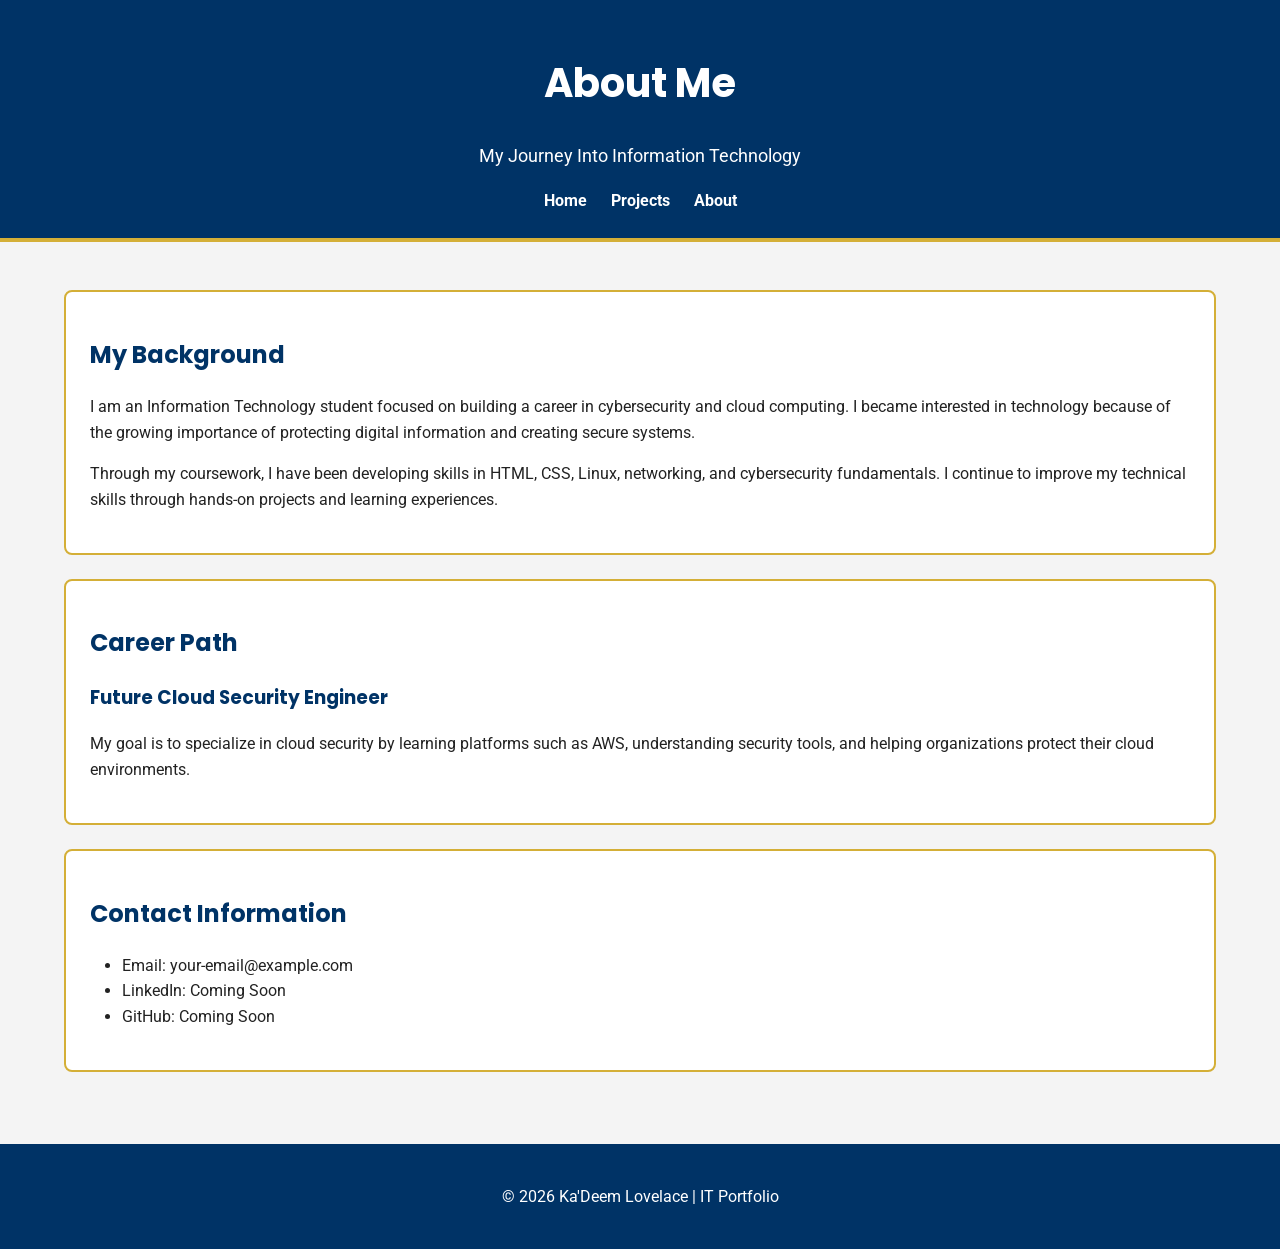
==== about.html @ fbf83b0d "Add files via upload" ====
<!DOCTYPE html>
<html lang="en">

<head>

<meta charset="UTF-8">
<meta name="viewport" content="width=device-width, initial-scale=1.0">

<title>Ka'Deem Lovelace | About</title>

<!-- Google Fonts -->
<link rel="preconnect" href="https://fonts.googleapis.com">
<link rel="preconnect" href="https://fonts.gstatic.com" crossorigin>
<link href="https://fonts.googleapis.com/css2?family=Poppins:wght@600&family=Roboto:wght@400;700&display=swap" rel="stylesheet">

<!-- External CSS -->
<link rel="stylesheet" href="style.css">

</head>


<body>


<header>

<h1>About Me</h1>

<p class="subtitle">
My Journey Into Information Technology
</p>


<nav>

<ul class="nav-links">

<li>
<a href="index.html">Home</a>
</li>

<li>
<a href="projects.html">Projects</a>
</li>

<li>
<a href="about.html">About</a>
</li>

</ul>

</nav>


</header>




<main>


<section class="card">

<h2>My Background</h2>


<p>
I am an Information Technology student focused on building a career in cybersecurity and cloud computing. I became interested in technology because of the growing importance of protecting digital information and creating secure systems.
</p>


<p>
Through my coursework, I have been developing skills in HTML, CSS, Linux, networking, and cybersecurity fundamentals. I continue to improve my technical skills through hands-on projects and learning experiences.
</p>


</section>





<section class="card">


<h2>Career Path</h2>


<article>


<h3>Future Cloud Security Engineer</h3>


<p>
My goal is to specialize in cloud security by learning platforms such as AWS, understanding security tools, and helping organizations protect their cloud environments.
</p>


</article>


</section>





<section class="card">


<h2>Contact Information</h2>


<ul>

<li>
Email: your-email@example.com
</li>

<li>
LinkedIn: Coming Soon
</li>

<li>
GitHub: Coming Soon
</li>

</ul>


</section>



</main>





<footer>

<p>
© 2026 Ka'Deem Lovelace | IT Portfolio
</p>

</footer>



</body>

</html>
---- style.css ----
/* ==========================
General Website Styling
========================== */

* {
box-sizing: border-box;
}


body {

margin: 0;

padding: 0;

background-color: #f4f4f4;

color: #222;

font-family: 'Roboto', sans-serif;

line-height: 1.6;

}


/* ==========================
Headings
========================== */

h1, h2, h3 {

font-family: 'Poppins', sans-serif;

color: #003366;

}


h1 {

font-size: 40px;

}


/* ==========================
Header and Navigation
========================== */

header {

background-color: #003366;

color: white;

padding: 24px;

text-align: center;

border-bottom: 4px solid #d4af37;

}


header h1 {

color: white;

}


.subtitle {

font-size: 18px;

color: #ffffff;

}



nav ul {

list-style: none;

padding: 0;

margin: 16px 0 0;

display: flex;

justify-content: center;

gap: 24px;

}



nav a {

color: white;

text-decoration: none;

font-weight: bold;

}



nav a:hover {

color: #d4af37;

}



/* ==========================
Main Layout
========================== */

main {

max-width: 1200px;

margin: auto;

padding: 24px;

}



section {

background-color: white;

padding: 24px;

margin: 24px 0;

border: 2px solid #003366;

border-radius: 8px;

}



#hero {

text-align: center;

}



/* ==========================
Image Styling
========================== */

.profile-image {

width: 250px;

max-width: 100%;

border-radius: 50%;

border: 4px solid #d4af37;

margin: 16px;

}



/* ==========================
Cards and Box Model
========================== */

.card {

padding: 24px;

margin: 24px 0;

border: 2px solid #d4af37;

background-color: white;

}



.project-container {

display: flex;

gap: 24px;

flex-wrap: wrap;

}



.project-card {

flex: 1;

min-width: 250px;

padding: 24px;

margin: 8px;

border: 2px solid #003366;

background-color: #ffffff;

}



/* ==========================
Lists
========================== */

ul, ol {

padding-left: 32px;

}



/* ==========================
Footer
========================== */

footer {

background-color: #003366;

color: white;

text-align: center;

padding: 24px;

margin-top: 24px;

}



/* ==========================
Tablet Layout
768px
========================== */

@media (max-width: 768px) {


nav ul {

flex-direction: column;

gap: 16px;

}



.project-container {

flex-direction: column;

}


h1 {

font-size: 32px;

}


}





/* ==========================
Mobile Layout
320px
========================== */

@media (max-width: 320px) {


main {

padding: 16px;

}


section {

padding: 16px;

}


h1 {

font-size: 26px;

}


.profile-image {

width: 180px;

}


}
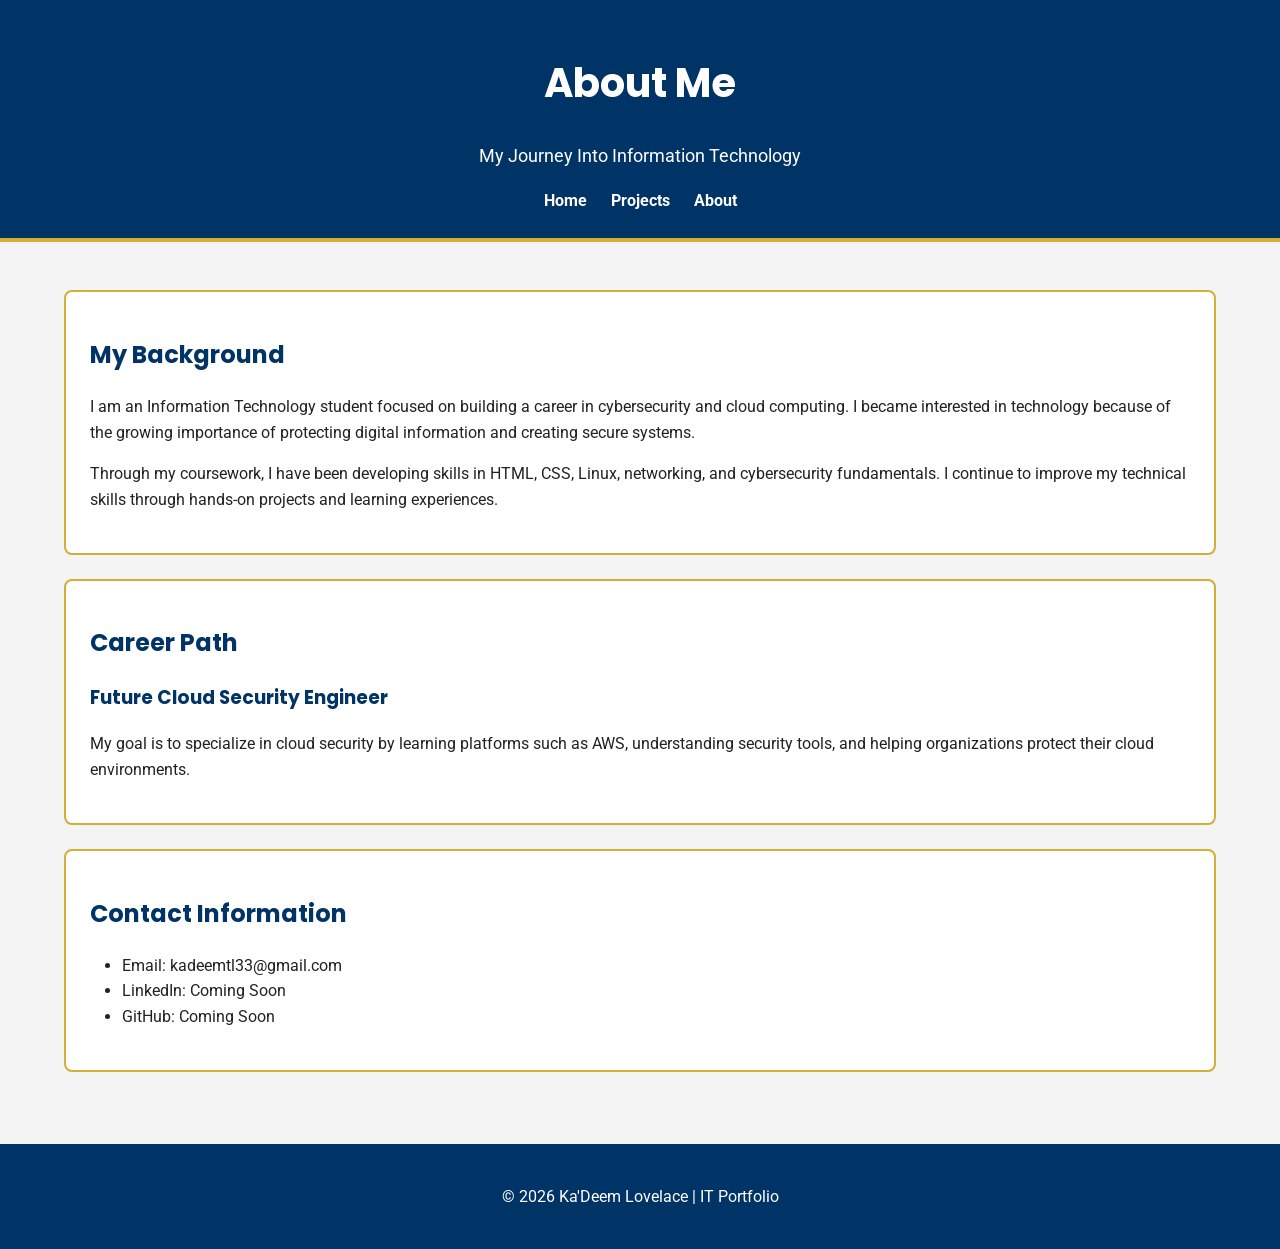
==== commit 18e572f4: "Add files via upload" ====
--- a/about.html
+++ b/about.html
@@ -116,7 +116,7 @@
 <ul>
 
 <li>
-Email: your-email@example.com
+Email: kadeemtl33@gmail.com
 </li>
 
 <li>
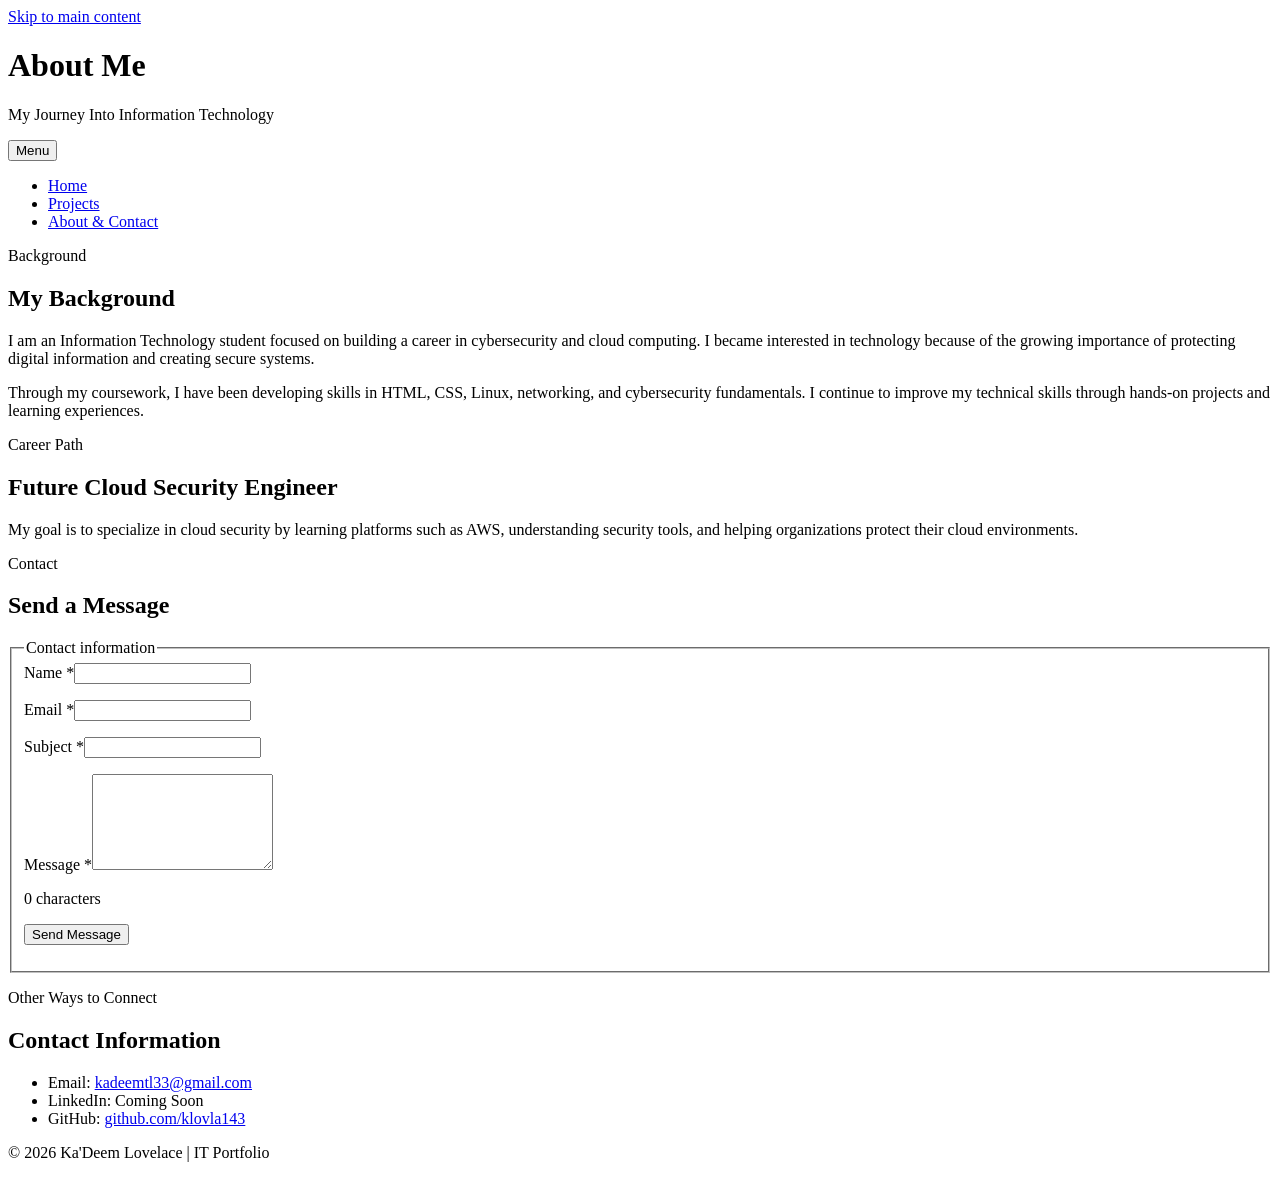
==== commit d530f71b: "Create corrected about page" ====
--- a/about.html
+++ b/about.html
@@ -1,155 +1,20 @@
-<!DOCTYPE html>
-<html lang="en">
-
-<head>
-
-<meta charset="UTF-8">
-<meta name="viewport" content="width=device-width, initial-scale=1.0">
-
-<title>Ka'Deem Lovelace | About</title>
-
-<!-- Google Fonts -->
-<link rel="preconnect" href="https://fonts.googleapis.com">
-<link rel="preconnect" href="https://fonts.gstatic.com" crossorigin>
-<link href="https://fonts.googleapis.com/css2?family=Poppins:wght@600&family=Roboto:wght@400;700&display=swap" rel="stylesheet">
-
-<!-- External CSS -->
-<link rel="stylesheet" href="style.css">
-
-</head>
-
-
-<body>
-
-
-<header>
-
-<h1>About Me</h1>
-
-<p class="subtitle">
-My Journey Into Information Technology
-</p>
-
-
-<nav>
-
-<ul class="nav-links">
-
-<li>
-<a href="index.html">Home</a>
-</li>
-
-<li>
-<a href="projects.html">Projects</a>
-</li>
-
-<li>
-<a href="about.html">About</a>
-</li>
-
-</ul>
-
-</nav>
-
-
-</header>
-
-
-
-
-<main>
-
-
-<section class="card">
-
-<h2>My Background</h2>
-
-
-<p>
-I am an Information Technology student focused on building a career in cybersecurity and cloud computing. I became interested in technology because of the growing importance of protecting digital information and creating secure systems.
-</p>
-
-
-<p>
-Through my coursework, I have been developing skills in HTML, CSS, Linux, networking, and cybersecurity fundamentals. I continue to improve my technical skills through hands-on projects and learning experiences.
-</p>
-
-
-</section>
-
-
-
-
-
-<section class="card">
-
-
-<h2>Career Path</h2>
-
-
-<article>
-
-
-<h3>Future Cloud Security Engineer</h3>
-
-
-<p>
-My goal is to specialize in cloud security by learning platforms such as AWS, understanding security tools, and helping organizations protect their cloud environments.
-</p>
-
-
-</article>
-
-
-</section>
-
-
-
-
-
-<section class="card">
-
-
-<h2>Contact Information</h2>
-
-
-<ul>
-
-<li>
-Email: kadeemtl33@gmail.com
-</li>
-
-<li>
-LinkedIn: Coming Soon
-</li>
-
-<li>
-GitHub: Coming Soon
-</li>
-
-</ul>
-
-
-</section>
-
-
-
-</main>
-
-
-
-
-
-<footer>
-
-<p>
-© 2026 Ka'Deem Lovelace | IT Portfolio
-</p>
-
-</footer>
-
-
-
-</body>
-
-</html>
+<!DOCTYPE html>
+<html lang="en">
+<head>
+<meta charset="UTF-8">
+<meta name="viewport" content="width=device-width, initial-scale=1.0">
+<meta name="description" content="About Ka'Deem Lovelace and accessible contact form.">
+<title>Ka'Deem Lovelace | About &amp; Contact</title>
+<link rel="stylesheet" href="style.css">
+<script src="script.js" defer></script>
+</head>
+<body>
+<a class="skip-link" href="#main-content">Skip to main content</a>
+<header class="site-header"><div class="header-inner"><div><h1>About Me</h1><p class="subtitle">My Journey Into Information Technology</p></div><button class="menu-toggle" type="button" aria-expanded="false" aria-controls="site-navigation">Menu</button><nav id="site-navigation" aria-label="Primary navigation"><ul class="nav-links"><li><a href="index.html">Home</a></li><li><a href="projects.html">Projects</a></li><li><a class="current" href="about.html" aria-current="page">About &amp; Contact</a></li></ul></nav></div></header>
+<main id="main-content">
+<section class="section-card"><div class="section-heading"><p class="eyebrow">Background</p><h2>My Background</h2></div><p>I am an Information Technology student focused on building a career in cybersecurity and cloud computing. I became interested in technology because of the growing importance of protecting digital information and creating secure systems.</p><p>Through my coursework, I have been developing skills in HTML, CSS, Linux, networking, and cybersecurity fundamentals. I continue to improve my technical skills through hands-on projects and learning experiences.</p></section>
+<section class="section-card"><div class="section-heading"><p class="eyebrow">Career Path</p><h2>Future Cloud Security Engineer</h2></div><p>My goal is to specialize in cloud security by learning platforms such as AWS, understanding security tools, and helping organizations protect their cloud environments.</p></section>
+<section class="section-card"><div class="section-heading"><p class="eyebrow">Contact</p><h2>Send a Message</h2></div><form id="contact-form" novalidate><fieldset><legend>Contact information</legend><div class="form-field"><label for="name">Name <span aria-hidden="true">*</span></label><input id="name" name="name" type="text" autocomplete="name" required aria-describedby="name-error"><p id="name-error" class="error-message" role="alert"></p></div><div class="form-field"><label for="email">Email <span aria-hidden="true">*</span></label><input id="email" name="email" type="email" autocomplete="email" required aria-describedby="email-error"><p id="email-error" class="error-message" role="alert"></p></div><div class="form-field"><label for="subject">Subject <span aria-hidden="true">*</span></label><input id="subject" name="subject" type="text" required aria-describedby="subject-error"><p id="subject-error" class="error-message" role="alert"></p></div><div class="form-field"><label for="message">Message <span aria-hidden="true">*</span></label><textarea id="message" name="message" rows="6" required aria-describedby="message-error message-count"></textarea><div class="input-meta"><p id="message-error" class="error-message" role="alert"></p><p id="message-count" class="help-text">0 characters</p></div></div><button class="button" type="submit">Send Message</button><p id="form-status" class="form-status" aria-live="polite"></p></fieldset></form></section>
+<section class="section-card"><div class="section-heading"><p class="eyebrow">Other Ways to Connect</p><h2>Contact Information</h2></div><ul class="contact-list"><li>Email: <a href="mailto:kadeemtl33@gmail.com">kadeemtl33@gmail.com</a></li><li>LinkedIn: Coming Soon</li><li>GitHub: <a href="https://github.com/klovla143" target="_blank" rel="noopener">github.com/klovla143</a></li></ul></section>
+</main><footer class="site-footer"><p>© 2026 Ka'Deem Lovelace | IT Portfolio</p></footer>
+</body></html>
